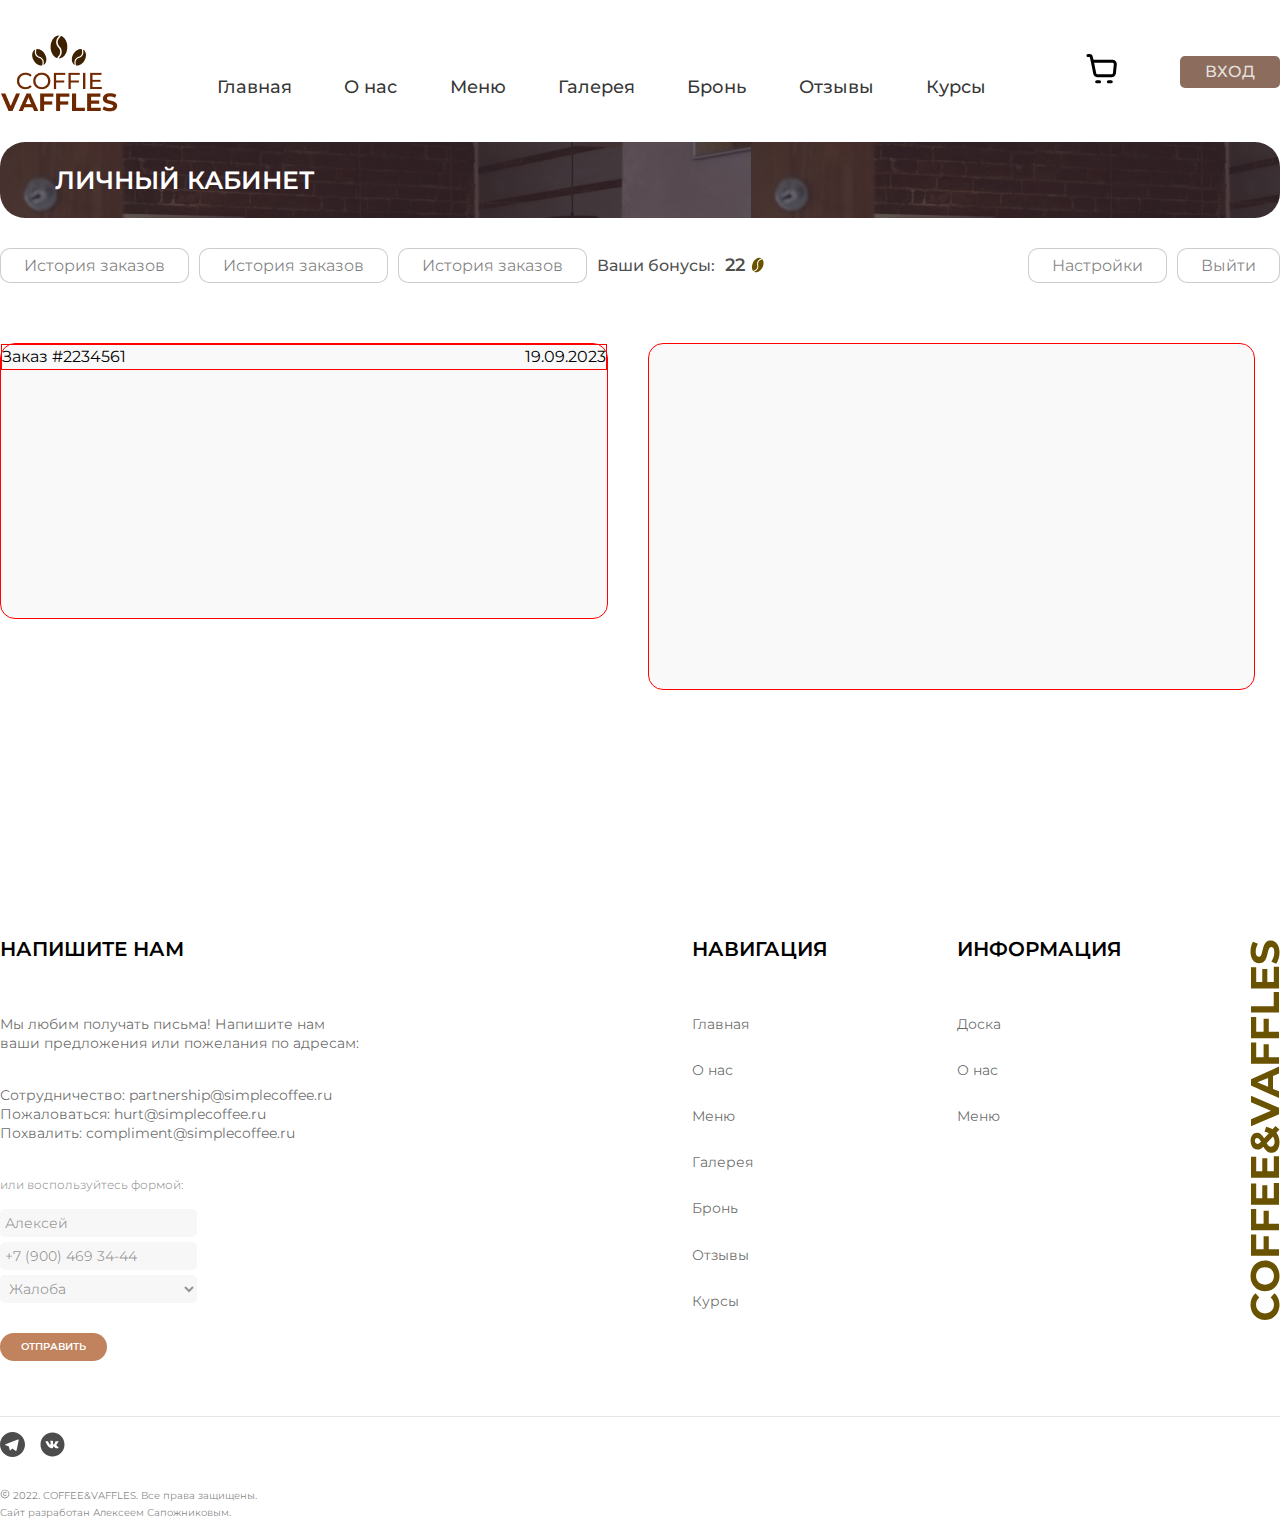
==== lk.html @ 7dcff34c "added all site files to repos" ====
<!DOCTYPE html>
<html lang="en">
<head>
    <meta charset="UTF-8">
    <meta http-equiv="X-UA-Compatible" content="IE=edge">
    <meta name="viewport" content="width=device-width, initial-scale=1.0">
    <link rel="stylesheet" href="./styles.css">
    <script
    src="https://code.jquery.com/jquery-3.6.4.js"
    integrity="sha256-a9jBBRygX1Bh5lt8GZjXDzyOB+bWve9EiO7tROUtj/E="
    crossorigin="anonymous"></script>
    <link
    rel="stylesheet"
    href="https://cdn.jsdelivr.net/npm/swiper@9/swiper-bundle.min.css"
    />
    <script src="https://cdn.jsdelivr.net/npm/swiper@9/swiper-bundle.min.js"></script>
    <link href="https://fonts.googleapis.com/css2?family=Montserrat:ital,wght@0,100;0,200;0,300;0,400;0,500;0,600;0,700;0,800;0,900;1,100;1,200;1,300;1,400;1,500;1,600;1,700;1,800;1,900&display=swap" rel="stylesheet">
    <title>Document</title>
</head>
<body>
    <header>
        <img src="./content/logo.png" alt="">
        <div class="navigation">
            <a href="">Главная</a>
            <a href="">О нас</a>
            <a href="">Меню</a>
            <a href="">Галерея</a>
            <a href="">Бронь</a>
            <a href="">Отзывы</a>
            <a href="">Курсы</a>
        </div>
        <div class="links">
            <a href="">
                <svg width="35" height="35" viewBox="0 0 35 35" fill="none" xmlns="http://www.w3.org/2000/svg">
                    <path d="M7.29175 10.2083H27.4022C27.8097 10.2083 28.2126 10.2937 28.5851 10.4589C28.9575 10.6242 29.2912 10.8657 29.5647 11.1679C29.8381 11.47 30.0452 11.8261 30.1725 12.2131C30.2999 12.6002 30.3448 13.0097 30.3042 13.4151L29.4292 22.1651C29.3573 22.8848 29.0205 23.5521 28.4842 24.0374C27.9479 24.5228 27.2505 24.7916 26.5272 24.7916H12.6001C11.9256 24.7919 11.2718 24.5583 10.7501 24.1308C10.2284 23.7032 9.87104 23.108 9.73883 22.4466L7.29175 10.2083Z" stroke="black" stroke-width="3" stroke-linejoin="round"/>
                    <path d="M7.29175 10.2083L6.1105 5.47896C6.0315 5.1636 5.84939 4.88368 5.59309 4.68366C5.3368 4.48365 5.02102 4.37501 4.69591 4.375H2.91675M11.6667 30.625H14.5834M23.3334 30.625H26.2501" stroke="black" stroke-width="3" stroke-linecap="round" stroke-linejoin="round"/>
                </svg>    
            </a>
            <a href="">ВХОД</a>
        </div>
    </header>
    <main class="lk-page">
        <div class="lk-title">
            <h2>ЛИЧНЫЙ КАБИНЕТ</h2>
        </div>
        <div class="sort">
            <a href="">История заказов</a>
            <a href="">История заказов</a>
            <a href="">История заказов</a>
            <p>Ваши бонусы: <span>22</span><svg width="16" height="17" viewBox="0 0 16 17" fill="none" xmlns="http://www.w3.org/2000/svg">
            <path d="M5.08053 13.0509C5.92413 12.6576 6.60807 11.9512 7.00756 11.0608C7.40705 10.1704 7.49544 9.15524 7.25661 8.20057C6.96229 7.00062 7.07835 5.72694 7.58369 4.61121C8.08903 3.49549 8.95008 2.61183 10.0102 2.12097L11.5318 1.4222C11.4759 1.38197 11.4262 1.33999 11.3642 1.30153C8.83921 -0.265806 5.1756 1.47943 3.16894 5.19693C1.4823 8.38582 1.53516 11.9605 3.17662 13.9232L5.08053 13.0509Z" fill="#695200"/>
            <path d="M8.21029 7.92621C8.50498 9.12582 8.39001 10.3993 7.88624 11.5155C7.38247 12.6318 6.52325 13.517 5.46444 14.0106L4.019 14.6734L4.13846 14.7586C6.66347 16.326 10.3287 14.5873 12.3354 10.8698C14.0229 7.73697 13.9928 4.14866 12.3657 2.21709L10.4039 3.12009C9.56497 3.5079 8.88269 4.20555 8.48038 5.08698C8.07807 5.96841 7.98227 6.97547 8.21029 7.92621Z" fill="#695200"/>
            </svg>
            </p>
            <a href="">Настройки</a>
            <a href="">Выйти</a>
        </div>


        <div class="content-block">
            <div class="actual-orders">
                <div class="actual-orders-title">
                    <p>Заказ #2234561</p>
                    <p>19.09.2023</p>
                </div>
            </div>
            <div class="help-form">

            </div>
        </div>
    </main>
    <footer>
        <div class="top">
            <div class="send">
                <h3>НАПИШИТЕ НАМ</h3>
                <p>Мы любим получать письма! Напишите нам
                    ваши предложения или пожелания по адресам:</p>
                <p>Сотрудничество: partnership@simplecoffee.ru<br>
                    Пожаловаться: hurt@simplecoffee.ru<br>
                    Похвалить: compliment@simplecoffee.ru
                </p>
                <form action="">
                    <span>или воспользуйтесь формой:</span>
                    <input type="text" placeholder="Алексей">
                    <input type="text" placeholder="+7 (900) 469 34-44">
                    <select name="" id="">
                        <option value="">Жалоба</option>
                        <option value="">Другое</option>
                    </select>
                    <button type="submit">ОТПРАВИТЬ</button>
                </form>
            </div>
            <div class="navigation">
                <h3>НАВИГАЦИЯ</h3>
                <div>
                    <a href="">Главная</a>
                    <a href="">О нас</a>
                    <a href="">Меню</a>
                    <a href="">Галерея</a>
                    <a href="">Бронь</a>
                    <a href="">Отзывы</a>
                    <a href="">Курсы</a>
                </div>
            </div>
            <div class="info">
                <h3>ИНФОРМАЦИЯ</h3>
                <div>
                    <a href="">Доска </a>
                    <a href="">О нас</a>
                    <a href="">Меню</a>
                </div>
            </div>
            <div>
                <svg width="30" height="380" viewBox="0 0 30 380" fill="none" xmlns="http://www.w3.org/2000/svg">
                    <path d="M29.48 364.835C29.48 367.688 28.8667 370.275 27.64 372.595C26.3867 374.888 24.6667 376.701 22.48 378.035C20.2667 379.341 17.7733 379.995 15 379.995C12.2267 379.995 9.74667 379.341 7.56 378.035C5.34667 376.701 3.62667 374.888 2.4 372.595C1.14667 370.275 0.52 367.675 0.52 364.795C0.52 362.368 0.946667 360.181 1.8 358.235C2.65333 356.261 3.88 354.608 5.48 353.275L9.32 357.435C7.13333 359.328 6.04 361.675 6.04 364.475C6.04 366.208 6.42667 367.755 7.2 369.115C7.94667 370.475 9 371.541 10.36 372.315C11.72 373.061 13.2667 373.435 15 373.435C16.7333 373.435 18.28 373.061 19.64 372.315C21 371.541 22.0667 370.475 22.84 369.115C23.5867 367.755 23.96 366.208 23.96 364.475C23.96 361.675 22.8533 359.328 20.64 357.435L24.48 353.275C26.1067 354.608 27.3467 356.261 28.2 358.235C29.0533 360.208 29.48 362.408 29.48 364.835ZM29.48 335.925C29.48 338.831 28.8533 341.458 27.6 343.805C26.3467 346.125 24.6267 347.951 22.44 349.285C20.2267 350.591 17.7467 351.245 15 351.245C12.2533 351.245 9.78667 350.591 7.6 349.285C5.38667 347.951 3.65333 346.125 2.4 343.805C1.14667 341.458 0.52 338.831 0.52 335.925C0.52 333.018 1.14667 330.405 2.4 328.085C3.65333 325.765 5.38667 323.938 7.6 322.605C9.78667 321.271 12.2533 320.605 15 320.605C17.7467 320.605 20.2267 321.271 22.44 322.605C24.6267 323.938 26.3467 325.765 27.6 328.085C28.8533 330.405 29.48 333.018 29.48 335.925ZM23.96 335.925C23.96 334.271 23.5867 332.778 22.84 331.445C22.0667 330.111 21 329.071 19.64 328.325C18.28 327.551 16.7333 327.165 15 327.165C13.2667 327.165 11.72 327.551 10.36 328.325C9 329.071 7.94667 330.111 7.2 331.445C6.42667 332.778 6.04 334.271 6.04 335.925C6.04 337.578 6.42667 339.071 7.2 340.405C7.94667 341.738 9 342.791 10.36 343.565C11.72 344.311 13.2667 344.685 15 344.685C16.7333 344.685 18.28 344.311 19.64 343.565C21 342.791 22.0667 341.738 22.84 340.405C23.5867 339.071 23.96 337.578 23.96 335.925ZM6.2 309.255L13.6 309.255L13.6 296.295L18.8 296.295L18.8 309.255L29 309.255L29 315.735L0.999999 315.735L0.999999 294.575L6.2 294.575L6.2 309.255ZM6.2 283.708L13.6 283.708L13.6 270.748L18.8 270.748L18.8 283.708L29 283.708L29 290.188L0.999999 290.188L0.999999 269.028L6.2 269.028L6.2 283.708ZM23.8 242.961L29 242.961L29 264.641L0.999999 264.641L1 243.481L6.2 243.481L6.2 258.201L12.28 258.201L12.28 245.201L17.32 245.201L17.32 258.201L23.8 258.201L23.8 242.961ZM23.8 216.125L29 216.125L29 237.805L1 237.805L1 216.645L6.2 216.645L6.2 231.365L12.28 231.365L12.28 218.365L17.32 218.365L17.32 231.365L23.8 231.365L23.8 216.125ZM29.48 189.449L26.36 192.809C28.44 195.476 29.48 198.596 29.48 202.169C29.48 204.196 29.16 206.022 28.52 207.649C27.8533 209.276 26.9333 210.556 25.76 211.489C24.5867 212.396 23.2667 212.849 21.8 212.849C20.0667 212.849 18.5467 212.369 17.24 211.409C15.9067 210.422 14.64 208.849 13.44 206.689C12.4 207.702 11.4133 208.436 10.48 208.889C9.52 209.342 8.53334 209.569 7.52 209.569C6.16 209.569 4.96 209.209 3.92 208.489C2.88 207.769 2.08 206.756 1.52 205.449C0.933334 204.116 0.64 202.582 0.64 200.849C0.64 198.422 1.22667 196.476 2.4 195.009C3.54667 193.542 5.10667 192.809 7.08 192.809C8.52 192.809 9.8 193.249 10.92 194.129C12.04 194.982 13.12 196.369 14.16 198.289L18.92 193.169C17.64 192.556 16.1867 192.089 14.56 191.769L16.12 186.769C18.6 187.302 20.72 188.156 22.48 189.329L25.52 186.049L29.48 189.449ZM4.88 200.849C4.88 201.782 5.12 202.529 5.6 203.089C6.08 203.622 6.69333 203.889 7.44 203.889C8 203.889 8.53334 203.742 9.04 203.449C9.52 203.156 10.1733 202.582 11 201.729C10.28 200.369 9.64 199.422 9.08 198.889C8.49333 198.356 7.86667 198.089 7.2 198.089C6.50667 198.089 5.94667 198.329 5.52 198.809C5.09333 199.289 4.88 199.969 4.88 200.849ZM24.6 201.729C24.6 199.782 24.0533 198.036 22.96 196.489L16.64 203.249C17.36 204.502 18.0667 205.396 18.76 205.929C19.4533 206.462 20.24 206.729 21.12 206.729C22.16 206.729 23 206.276 23.64 205.369C24.28 204.462 24.6 203.249 24.6 201.729ZM1 155.729L29 167.849L29 174.249L1 186.329L1 179.329L21 170.809L1 162.169L1 155.729ZM23 135.888L23 148.888L29 151.368L29 158.008L1 145.528L1 139.128L29 126.608L29 133.408L23 135.888ZM18.08 137.928L7.36 142.368L18.08 146.808L18.08 137.928ZM6.2 117.223L13.6 117.223L13.6 104.263L18.8 104.263L18.8 117.223L29 117.223L29 123.703L1 123.703L1 102.543L6.2 102.543L6.2 117.223ZM6.2 91.6766L13.6 91.6766L13.6 78.7166L18.8 78.7166L18.8 91.6766L29 91.6766L29 98.1566L1 98.1566L1 76.9966L6.2 76.9966L6.2 91.6766ZM1 72.6097L1 66.1297L23.72 66.1297L23.72 52.0897L29 52.0897L29 72.6097L1 72.6097ZM23.8 26.7891L29 26.7891L29 48.4691L1 48.4691L1 27.3091L6.2 27.3091L6.2 42.0291L12.28 42.0291L12.28 29.0291L17.32 29.0291L17.32 42.0291L23.8 42.0291L23.8 26.7891ZM29.48 12.4331C29.48 14.6465 29.1867 16.7931 28.6 18.8731C27.9867 20.9265 27.2 22.5798 26.24 23.8331L21.36 21.6331C22.24 20.4331 22.9467 19.0065 23.48 17.3531C24.0133 15.6998 24.28 14.0465 24.28 12.3931C24.28 10.5531 24.0133 9.19312 23.48 8.31313C22.92 7.43312 22.1867 6.99312 21.28 6.99312C20.6133 6.99312 20.0667 7.25979 19.64 7.79312C19.1867 8.29979 18.8267 8.96646 18.56 9.79313C18.2933 10.5931 18 11.6865 17.68 13.0731C17.1733 15.2065 16.6667 16.9531 16.16 18.3131C15.6533 19.6731 14.84 20.8465 13.72 21.8331C12.6 22.7931 11.1067 23.2731 9.24 23.2731C7.61334 23.2731 6.14667 22.8331 4.84 21.9531C3.50667 21.0731 2.45334 19.7531 1.68 17.9931C0.90667 16.2065 0.520004 14.0331 0.520004 11.4731C0.520004 9.68646 0.733337 7.93979 1.16 6.23312C1.58667 4.52646 2.2 3.03312 3 1.75312L7.92 3.75312C6.45334 6.33979 5.72 8.92646 5.72 11.5131C5.72 13.3265 6.01334 14.6731 6.6 15.5531C7.18667 16.4065 7.96 16.8331 8.92 16.8331C9.88 16.8331 10.6 16.3398 11.08 15.3531C11.5333 14.3398 11.9867 12.8065 12.44 10.7531C12.9467 8.61979 13.4533 6.87312 13.96 5.51312C14.4667 4.15312 15.2667 2.99313 16.36 2.03312C17.4533 1.04646 18.9333 0.553125 20.8 0.553125C22.4 0.553125 23.8667 1.00646 25.2 1.91312C26.5067 2.79312 27.5467 4.12646 28.32 5.91313C29.0933 7.69979 29.48 9.87312 29.48 12.4331Z" fill="#695200"/>
                    </svg>
                    
            </div>
        </div>
        <div class="bottom">
            <div class="icons">
                <svg width="25" height="25" viewBox="0 0 25 25" fill="none" xmlns="http://www.w3.org/2000/svg">
                    <g clip-path="url(#clip0_1123_18)">
                    <path d="M12.5 0C5.59531 0 0 5.59531 0 12.5C0 19.4047 5.59531 25 12.5 25C19.4047 25 25 19.4047 25 12.5C25 5.59531 19.4047 0 12.5 0ZM18.6422 8.56875L16.5906 18.2313C16.4484 18.9203 16.0344 19.0812 15.4578 18.7641L12.3328 16.4547L10.8344 17.9141C10.6594 18.0844 10.5219 18.2266 10.2094 18.2266C9.80469 18.2266 9.87187 18.075 9.73594 17.6891L8.67188 14.1937L5.58125 13.2313C4.9125 13.0266 4.90781 12.5672 5.73281 12.2406L17.7734 7.59219C18.3203 7.34375 18.8531 7.72344 18.6422 8.56875Z" fill="black" fill-opacity="0.7"/>
                    </g>
                    <defs>
                    <clipPath id="clip0_1123_18">
                    <rect width="25" height="25" fill="white"/>
                    </clipPath>
                    </defs>
                    </svg>
                    <svg width="25" height="25" viewBox="0 0 25 25" fill="none" xmlns="http://www.w3.org/2000/svg">
                        <g clip-path="url(#clip0_1123_20)">
                        <path d="M12.5 0.5C5.8725 0.5 0.5 5.8725 0.5 12.5C0.5 19.1275 5.8725 24.5 12.5 24.5C19.1275 24.5 24.5 19.1275 24.5 12.5C24.5 5.8725 19.1275 0.5 12.5 0.5ZM17.115 14.0388C17.115 14.0388 18.1763 15.0863 18.4375 15.5725C18.445 15.5825 18.4487 15.5925 18.4513 15.5975C18.5575 15.7762 18.5825 15.915 18.53 16.0188C18.4425 16.1912 18.1425 16.2763 18.04 16.2838H16.165C16.035 16.2838 15.7625 16.25 15.4325 16.0225C15.1788 15.845 14.9288 15.5538 14.685 15.27C14.3213 14.8475 14.0063 14.4825 13.6888 14.4825C13.6484 14.4824 13.6083 14.4888 13.57 14.5013C13.33 14.5788 13.0225 14.9213 13.0225 15.8337C13.0225 16.1188 12.7975 16.2825 12.6388 16.2825H11.78C11.4875 16.2825 9.96375 16.18 8.61375 14.7563C6.96125 13.0125 5.47375 9.515 5.46125 9.4825C5.3675 9.25625 5.56125 9.135 5.7725 9.135H7.66625C7.91875 9.135 8.00125 9.28875 8.05875 9.425C8.12625 9.58375 8.37375 10.215 8.78 10.925C9.43875 12.0825 9.8425 12.5525 10.1663 12.5525C10.227 12.5518 10.2866 12.5363 10.34 12.5075C10.7625 12.2725 10.6838 10.7662 10.665 10.4537C10.665 10.395 10.6637 9.78 10.4475 9.485C10.2925 9.27125 10.0287 9.19 9.86875 9.16C9.93351 9.07064 10.0188 8.99818 10.1175 8.94875C10.4075 8.80375 10.93 8.7825 11.4488 8.7825H11.7375C12.3 8.79 12.445 8.82625 12.6488 8.8775C13.0613 8.97625 13.07 9.2425 13.0338 10.1538C13.0225 10.4125 13.0113 10.705 13.0113 11.05C13.0113 11.125 13.0075 11.205 13.0075 11.29C12.995 11.7537 12.98 12.28 13.3075 12.4963C13.3502 12.523 13.3996 12.5373 13.45 12.5375C13.5638 12.5375 13.9062 12.5375 14.8337 10.9463C15.1198 10.4341 15.3684 9.90185 15.5775 9.35375C15.5963 9.32125 15.6513 9.22125 15.7163 9.1825C15.7642 9.15804 15.8174 9.14561 15.8713 9.14625H18.0975C18.34 9.14625 18.5063 9.1825 18.5375 9.27625C18.5925 9.425 18.5275 9.87875 17.5112 11.255L17.0575 11.8538C16.1363 13.0613 16.1363 13.1225 17.115 14.0388Z" fill="black" fill-opacity="0.7"/>
                        </g>
                        <defs>
                        <clipPath id="clip0_1123_20">
                        <rect width="25" height="25" fill="white"/>
                        </clipPath>
                        </defs>
                        </svg>
                                            
            </div>
            <div class="copyright">
                <p><svg width="10" height="10" viewBox="0 0 10 10" fill="none" xmlns="http://www.w3.org/2000/svg">
                    <g clip-path="url(#clip0_1123_22)">
                    <path d="M5 0.625C2.58398 0.625 0.625 2.58398 0.625 5C0.625 7.41602 2.58398 9.375 5 9.375C7.41602 9.375 9.375 7.41602 9.375 5C9.375 2.58398 7.41602 0.625 5 0.625ZM5 8.63281C2.99414 8.63281 1.36719 7.00586 1.36719 5C1.36719 2.99414 2.99414 1.36719 5 1.36719C7.00586 1.36719 8.63281 2.99414 8.63281 5C8.63281 7.00586 7.00586 8.63281 5 8.63281ZM5.05469 3.43066C5.57227 3.43066 5.92383 3.76074 5.96289 4.24512C5.96582 4.28613 6 4.31738 6.04102 4.31738H6.59473C6.62012 4.31738 6.64062 4.29688 6.64062 4.27148C6.64062 3.4248 5.97266 2.83203 5.05176 2.83203C3.97852 2.83203 3.35938 3.55664 3.35938 4.75391V5.26465C3.35938 6.45312 3.97852 7.16797 5.05176 7.16797C5.96973 7.16797 6.64062 6.59375 6.64062 5.78711C6.64062 5.76172 6.62012 5.74121 6.59473 5.74121H6.04004C5.99902 5.74121 5.96582 5.77246 5.96191 5.8125C5.9209 6.2627 5.57031 6.57227 5.05371 6.57227C4.41602 6.57227 4.05664 6.10449 4.05664 5.26758V4.75391C4.05762 3.9043 4.41797 3.43066 5.05469 3.43066Z" fill="black" fill-opacity="0.5"/>
                    </g>
                    <defs>
                    <clipPath id="clip0_1123_22">
                    <rect width="10" height="10" fill="white"/>
                    </clipPath>
                    </defs>
                    </svg>
                    2022. COFFEE&VAFFLES. Все права защищены.</p>
                    <p>Сайт разработан Алексеем Сапожниковым.</p>
            </div>
        </div>
    </footer>
</body>
</html>
---- styles.css ----
* {
    font-family: 'Montserrat', sans-serif;
}

html {
    overflow-x: hidden;
}

/* Указываем box sizing */
*,
*::before,
*::after {
  box-sizing: border-box;
}

/* Убираем внутренние отступы */
ul[class],
ol[class] {
  padding: 0;
}

/* Убираем внешние отступы */
body,
h1,
h2,
h3,
h4,
p,
ul[class],
ol[class],
li,
figure,
figcaption,
blockquote,
dl,
dd {
  margin: 0;
}

/* Выставляем основные настройки по-умолчанию для body */
body {
  min-height: 100vh;
  scroll-behavior: smooth;
  text-rendering: optimizeSpeed;
  line-height: 1.5;
}

/* Удаляем стандартную стилизацию для всех ul и il, у которых есть атрибут class*/
ul[class],
ol[class] {
  list-style: none;
}

/* Элементы a, у которых нет класса, сбрасываем до дефолтных стилей */
a:not([class]) {
  text-decoration-skip-ink: auto;
}

/* Упрощаем работу с изображениями */
img {
  max-width: 100%;
  display: block;
}

/* Указываем понятную периодичность в потоке данных у article*/
article > * + * {
  margin-top: 1em;
}

/* Наследуем шрифты для инпутов и кнопок */
input,
button,
textarea,
select {
  font: inherit;
}

/* Удаляем все анимации и переходы для людей, которые предпочитай их не использовать */
@media (prefers-reduced-motion: reduce) {
  * {
    animation-duration: 0.01ms !important;
    animation-iteration-count: 1 !important;
    transition-duration: 0.01ms !important;
    scroll-behavior: auto !important;
  }
}

header {
    margin: auto;
    margin-top: 30px;
    max-width: 1600px;
    width: 100%;
    height: 83px;
    display: flex;
    justify-content: space-between;
    align-items: center;
}

header .navigation {
    max-width: 769px;
    width: 100%;
    display: flex;
    flex-direction: row;
    align-items: center;
    justify-content: space-between;
    height: 100%;
    margin-bottom: -30px;
}

header .navigation a {
    text-decoration: none;
    font-style: normal;
    font-weight: 500;
    font-size: 18px;
    line-height: 22px;
    display: flex;
    align-items: center;
    text-align: center;
    color: rgba(0, 0, 0, 0.8);
}

header .links {
    max-width: 195px;
    width: 100%;
    display: flex;
    flex-direction: row;
    align-items: center;
    justify-content: space-between;
    height: 100%;
}

header .links a:last-child {
    text-decoration: none;
    width: 100px;
    height: 32px;
    display: flex;
    justify-content: center;
    align-items: center;
    background: rgba(111, 73, 52, 0.8);
    border-radius: 5px;
    font-style: normal;
    font-weight: 500;
    font-size: 16px;
    line-height: 20px;
    display: flex;
    align-items: center;
    text-align: center;
    color: rgba(255, 255, 255, 0.8);

}

.slider-block {
    margin: auto;
    margin-top: 130px;
    width: 100%;
    height: 600px;
}

.slider .slide {
    width: 1600px;
    height: 501px;
    /* border: 1px solid red; */
    border-radius: 25px;
}

.slider .slide .content {
    width: 100%;
    height: 100%;
    background: linear-gradient(0deg, rgba(54, 36, 42, 0.7), rgba(54, 36, 42, 0.7));
    border-radius: 25px;
    padding: 67px 185px 0px 144px;
    display: flex;
    flex-direction: row;
    justify-content: space-between;
}

.slider .slide .content h2 {
    font-family: 'Montserrat';
    font-style: normal;
    font-weight: 600;
    font-size: 40px;
    line-height: 89.4%;
    color: #C9C9C9;
    margin-bottom: 51px;
}

.slider .slide .content h2 span {
    font-family: 'Montserrat';
    font-style: normal;
    font-weight: 700;
    font-size: 50px;
    line-height: 89.4%;
    color: #F9F9F9;
}

.slider .slide .content p {
    font-family: 'Montserrat';
    font-style: normal;
    font-weight: 500;
    font-size: 20px;
    line-height: 111.4%;
    color: rgba(255, 255, 255, 0.8);
    max-width: 617px;
    margin-bottom: 91px;
}

.slider .slide .content a {
    text-decoration: none;
    font-family: 'Montserrat';
    font-style: normal;
    font-weight: 600;
    font-size: 30px;
    line-height: 98.9%;
    display: flex;
    align-items: center;
    color: #FFFFFF;
    display: flex;
    /* justify-content: center; */
    align-items: center;
}

.slider .slide .content a svg {
    margin-left: 10px;
    transition: 0.2s;
}


.slider .slide .content a:hover svg {
    transform: rotate(45deg);
    margin-left: 15px;
}

.slider .slide .content img {
    margin-top: -142px;
}

.slider-block .arrows {
    max-width: 1500px;
    width: 100%;
    display: flex;
    flex-direction: row;
    justify-content: space-between;
    margin: auto;
}

.slider-block .arrows .slider-pagination {
    display: flex;
    align-items: center;
    justify-content: center;
}

.slider-block .arrows .arrow {
    max-width: 480px;
    width: 100%;
    height: 41px;
    display: flex;
    justify-content: center;
    align-items: center;
    border: 1px solid rgba(0, 0, 0, 0.25);
    border-radius: 15px;
    cursor: pointer;
    transition: 0.2s;
}

.slider-block .arrows .arrow:hover {
    /* background: rgb(255, 219, 219); */
    border-color: rgb(109, 74, 0);
}

.slider-block .arrows .arrow:hover svg path {
    transition: 0.2s;
}

.slider-block .arrows .arrow:hover svg path {
    fill: rgb(109, 74, 0);
}

/*  */

.about {
    margin: auto;
    max-width: 1600px;
    width: 100%;
    margin-top: 154px;
    display: flex;
    flex-direction: column;
    margin-bottom: 100px;
}

.about h2 {
    font-family: 'Montserrat';
    font-style: normal;
    font-weight: 700;
    font-size: 50px;
    line-height: 98.9%;
    display: flex;
    align-items: center;
    color: #481E00;
    margin-bottom: 57px;

}

.about p {
    font-family: 'Montserrat';
    font-style: normal;
    font-weight: 400;
    font-size: 20px;
    line-height: 132.9%;
    color: #000000;
    max-width: 1037px;
    margin-bottom: 120px;
}

.about .gallery {
    margin: auto;
    max-width: 1600px;
    width: 100%;
    display: grid;
    grid-template-columns: repeat(8, 1fr);
    grid-template-rows: repeat(8, 5vw);
    grid-gap: 15px;
}

.gallery-item {
    width: 100%;
    height: 100%;
    object-fit: cover;
}

.gallery-item1 {
    grid-column-start: 1;
    grid-column-end: 3;
    grid-row-start: 1;
    grid-row-end: 4;
}
.gallery-item2 {
    grid-column-start: 3;
    grid-column-end: 5;
    grid-row-start: 1;
    grid-row-end: 4;
}
.gallery-item3 {
    grid-column-start: 5;
    grid-column-end: 9;
    grid-row-start: 1;
    grid-row-end: 4;
}
.gallery-item4 {
    grid-column-start: 1;
    grid-column-end: 5;
    grid-row-start: 4;
    grid-row-end: 7;
}
.gallery-item5 {
    grid-column-start: 5;
    grid-column-end: 7;
    grid-row-start: 4;
    grid-row-end: 7;
}
.gallery-item6 {
    grid-column-start: 7;
    grid-column-end: 9;
    grid-row-start: 4;
    grid-row-end: 7;
}

/*  */

.catalog {
    margin: auto;
    max-width: 1600px;
    width: 100%;
    display: flex;
    flex-direction: column;
    margin-bottom: 171px;
}

.catalog h2 {
    font-family: 'Montserrat';
    font-style: normal;
    font-weight: 400;
    font-size: 35px;
    color: rgba(0, 0, 0, 0.6);
    line-height: 50px;
    margin-bottom: 60px;

}

.catalog h2 span {
    font-family: 'Montserrat';
    font-style: normal;
    font-weight: 700;
    font-size: 50px;
    color: #000000;
    margin-left: 50px;
}

.catalog-list {
    margin: auto;
    max-width: 1500px;
    width: 100%;
    display: flex;
    flex-direction: row;
    gap: 20px;
}

.catalog-item {
    width: 211px;
    display: flex;
    flex-direction: column;
    justify-content: space-between;
}

.catalog-item img {
    max-height: 181px;
    object-fit: cover;
    margin-bottom: 17px;
}

.catalog-item h5 {
    margin: 0;
    font-family: 'Montserrat';
    font-style: normal;
    font-weight: 600;
    font-size: 16px;
    color: #36242A;
    margin-bottom: 10px;
}

.catalog-item p {
    margin: 0;
    font-family: 'Montserrat';
    font-style: normal;
    font-weight: 500;
    font-size: 12px;
    line-height: 89.4%;
    letter-spacing: 0.01em;
    color: rgba(0, 0, 0, 0.5);
    margin-bottom: 12px;
}

.catalog-item .priceblock {
    display: flex;
    flex-direction: row;
    justify-content: space-between;
}

.catalog-item .priceblock div {
    display: flex;
    flex-direction: column;
    align-items: space-around;
    justify-content: space-around;
}

.catalog-item .priceblock div h6 {
    font-family: 'Montserrat';
    font-style: normal;
    font-weight: 600;
    font-size: 16px;
    line-height: 80.4%;
    color: #36242A;
    margin: 0;
}

.catalog-item .priceblock div span {
    font-family: 'Montserrat';
    font-style: normal;
    font-weight: 600;
    font-size: 10px;
    line-height: 80.4%;
    color: rgba(54, 36, 42, 0.5);
}

.catalog-item .priceblock a {
    font-family: 'Montserrat';
    font-style: normal;
    font-weight: 600;
    font-size: 12px;
    line-height: 80.4%;
    display: flex;
    align-items: center;
    justify-content: center;
    color: #FFFFFF;
    width: 90px;
    height: 30px;
    background: #703D3D;
    border-radius: 15px;
    text-decoration: none;
}

.catalog-open-full {
    margin: auto;
    max-width: 1600px;
    width: 100%;
    display: flex;
    flex-direction: row;
    justify-content: flex-end;
    margin-bottom: 272px;
}

.catalog-open-full a {
    text-decoration: none;
    font-family: 'Montserrat';
    font-style: normal;
    font-weight: 500;
    font-size: 25px;
    line-height: 98.9%;
    display: flex;
    align-items: center;
    color: rgba(0, 0, 0, 0.6);
}

.catalog-open-full a svg {
    margin-left: 20px;
}

.courses {
    width: 100%;
    height: 679px;
    background: url(./content/slider1.jpg);
    background-size: cover;
    background-position: center;
}

.courses .content {
    max-width: 1600px;
    width: 100%;
    margin: auto;
    padding-top: 86px;
    padding-bottom: 58px;
    height: 100%;
    display: flex;
    flex-direction: column;
}

.courses .content h2 {
    font-family: 'Montserrat';
    font-style: normal;
    font-weight: 400;
    font-size: 35px;
    line-height: 98.9%;
    color: #FFFFFF;
    margin-bottom: 30px;
    
}

.courses .content h2 span {
    font-family: 'Montserrat';
    font-style: normal;
    font-weight: 700;
    font-size: 50px;
    line-height: 98.9%;
    color: #FFFFFF;
    margin-left: 50px;
}

.courses .content p {
    font-family: 'Montserrat';
    font-style: normal;
    font-weight: 400;
    font-size: 20px;
    line-height: 132.9%;
    color: #FFFFFF;
    max-width: 616px;
    margin-bottom: 15px;
}

.courses .content a {
    text-decoration: none;
    font-family: 'Montserrat';
    font-style: normal;
    font-weight: 500;
    font-size: 25px;
    line-height: 98.9%;
    display: flex;
    align-items: center;
    color: #FFFFFF;
    margin-top: auto;
}

.courses .content a svg {
    margin-left: 20px;
}

.delivery {
    margin: auto;
    max-width: 1600px;
    width: 100%;
    height: 500px;
    display: flex;
    flex-direction: row;
    margin-top: 250px;
    margin-bottom: 250px;
}

.delivery .content {
    display: flex;
    flex-direction: column;
    justify-content: space-between;
    margin-right: 277px;
}

.delivery .content h2 {
    font-family: 'Montserrat';
    font-style: normal;
    font-weight: 400;
    font-size: 35px;
    line-height: 98.9%;
    color: #000000;
}

.delivery .content span {
    font-family: 'Montserrat';
    font-style: normal;
    font-weight: 700;
    font-size: 50px;
    line-height: 98.9%;
    color: #36242A;
    margin-left: 50px;
}

.delivery .content p {
    font-family: 'Montserrat';
    font-style: normal;
    font-weight: 400;
    font-size: 20px;
    line-height: 132.9%;
    color: #000000;
    max-width: 617px;
}

.delivery .content a {
    text-decoration: none;
    font-family: 'Montserrat';
    font-style: normal;
    font-weight: 600;
    font-size: 30px;
    line-height: 98.9%;
    display: flex;
    align-items: center;
    color: #000000;
}

.booking {
    width: 100%;
    height: 679px;
    background: url(./content/slider1.jpg);
    background-size: cover;
    background-position: center;
    margin-bottom: 125px;
}

.booking .content {
    max-width: 1600px;
    width: 100%;
    margin: auto;
    padding-top: 86px;
    padding-bottom: 58px;
    height: 100%;
    display: flex;
    flex-direction: row;
    justify-content: space-between;
}

.booking .content .text {
    height: 100%;
    display: flex;
    flex-direction: column;
    flex: 0.5;
}

.booking .content .booking-form {
    flex: 0.5;
}

.booking .content .text h2 {
    font-family: 'Montserrat';
    font-style: normal;
    font-weight: 400;
    font-size: 35px;
    line-height: 98.9%;
    color: #FFFFFF;
    margin-bottom: 30px;
    margin-top: 20px;
    
}

.booking .content .text h2 span {
    font-family: 'Montserrat';
    font-style: normal;
    font-weight: 700;
    font-size: 50px;
    line-height: 98.9%;
    color: #FFFFFF;
    margin-left: 10px;
}

.booking .content .text p {
    font-family: 'Montserrat';
    font-style: normal;
    font-weight: 400;
    font-size: 20px;
    line-height: 132.9%;
    color: #FFFFFF;
    max-width: 616px;
}

.booking .content .text a {
    text-decoration: none;
    font-family: 'Montserrat';
    font-style: normal;
    font-weight: 500;
    font-size: 25px;
    line-height: 98.9%;
    display: flex;
    align-items: center;
    color: #FFFFFF;
    margin-top: auto;
}

.booking-form {
    display: flex;
    justify-content: center;
    align-items: center;
}

.booking-form form {
    display: flex;
    flex-direction: column;
    align-items: center;
    max-width: 407px;
    width: 100%;
    height: 480px;
    background: #2D2D2D;
    border-radius: 25px;
}

.booking-form form h3 {
    font-family: 'Montserrat';
    font-style: normal;
    font-weight: 600;
    font-size: 35px;
    line-height: 98.9%;
    display: flex;
    align-items: center;
    color: #FFFFFF;
    margin-top: 20px;
    margin-bottom: 45px;
}

.booking-form form p {
    width: 327px;
    font-family: 'Montserrat';
    font-style: normal;
    font-weight: 500;
    font-size: 18px;
    line-height: 98.9%;
    display: flex;
    align-items: left;
    color: rgba(255, 255, 255, 0.6);
    margin-bottom: 10px;
}

.booking-form form input {
    width: 336px;
    height: 41px;
    
    background: #F6F6F6;
    border-radius: 10px;
    margin-bottom: 15px;
    padding: 10px;
}

.booking-form form input::placeholder {
    font-family: 'Montserrat';
font-style: normal;
font-weight: 400;
font-size: 16px;
line-height: 137.4%;
/* identical to box height, or 22px */

}

.booking-form form button {
    text-decoration: none;
    outline: none;
    border: none;
    font-family: 'Montserrat';
    font-style: normal;
    font-weight: 600;
    font-size: 18px;
    line-height: 98.9%;
    display: flex;
    align-items: center;
    justify-content: center;
    color: #FFFFFF;
    width: 192px;
    height: 47px;
    margin-top: 45px;
    background: #37492E;
    border-radius: 10px;
}

.retviews {
    margin: auto;
    width: 100%;
    height: fit-content;
    display: flex;
    flex-direction: column;
    margin-bottom: 300px;

}

.retviews h2 {
    margin: auto;
    font-family: 'Montserrat';
    font-style: normal;
    font-weight: 700;
    font-size: 50px;
    line-height: 98.9%;
    color: #36242A;
    max-width: 1600px;
    width: 100%;
    text-align: left;
    margin-bottom: 100px;
}

.retviews-slider {
    margin-bottom: 108px;
}

.retviews-slide {
    max-width: 457px;
    width: 100%;
    height: 205px;
    background: #F2F2F2;
    border-radius: 25px;
    padding: 15px 23px 20px 18px;
}

.retviews-slide div {
    width: 100%;
    height: fit-content;
    display: flex;
    flex-direction: row;
    justify-content: space-between;
    margin-bottom: 45px;
}

.retviews-slide div h3 {
    font-family: 'Montserrat';
    font-style: normal;
    font-weight: 700;
    font-size: 18px;
    line-height: 115.9%;
    color: rgba(0, 0, 0, 0.7);
}

.retviews-slide div span {
    font-family: 'Montserrat';
    font-style: normal;
    font-weight: 700;
    font-size: 18px;
    line-height: 115.9%;
    color: rgba(0, 0, 0, 0.7);
}

.retviews-slide p {
    font-family: 'Montserrat';
    font-style: normal;
    font-weight: 400;
    font-size: 16px;
    line-height: 115.9%;
    color: rgba(0, 0, 0, 0.7);
}

.retviews .more {
    width: 100%;
    display: flex;
    flex-direction: column;
    align-items: center;
}

.retviews .more h5 {
    text-align: center;
    font-family: 'Montserrat';
    font-style: normal;
    font-weight: 400;
    font-size: 35px;
    line-height: 98.9%;
    color: rgba(0, 0, 0, 0.6);

}

.retviews .more div {
    margin: auto;
    max-width: 856px;
    width: 100%;
    display: flex;
    flex-direction: row;
    flex-wrap: wrap;
    justify-content: space-between;
}

.retviews .more div img {
    object-fit: contain;
}



footer {
    margin: auto;
    max-width: 1500px;
    width: 100%;
    height: 594px;
    display: flex;
    flex-direction: column;
}

footer .top {
    display: flex;
    flex-direction: row;
    justify-content: space-between;
}

footer .top h3 {
    font-family: 'Montserrat';
    font-style: normal;
    font-weight: 600;
    font-size: 20px;
    line-height: 98.9%;
    display: flex;
    align-items: center;
    color: #000000;
    margin-bottom: 55px;
}

footer .top .send {
    display: flex;
    flex-direction: column;
    max-width: 564px;
    width: 100%;
}

footer .top .send p {
    font-family: 'Montserrat';
    font-style: normal;
    font-weight: 400;
    font-size: 14px;
    line-height: 137.4%;
    display: flex;
    align-items: center;
    color: rgba(0, 0, 0, 0.6);
    margin-bottom: 33px;
    max-width: 364px;
}

footer .top .send form {
    display: flex;
    flex-direction: column;
    max-width: 197px;
}

footer .top .send form span {
    font-family: 'Montserrat';
    font-style: normal;
    font-weight: 400;
    font-size: 12px;
    line-height: 137.4%;
    display: flex;
    align-items: center;
    color: rgba(0, 0, 0, 0.4);
    margin-bottom: 16px;
}

footer .top .send form input {
    outline: none;
    border: none;
    width: 197px;
    height: 28px;
    background: #F7F7F7;
    border-radius: 5px;
    padding-left: 5px;
    margin-bottom: 5px;
}


footer .top .send form select {
    outline: none;
    border: none;
    width: 197px;
    height: 28px;
    background: #F7F7F7;
    border-radius: 5px;
    padding-left: 5px;
    font-family: 'Montserrat';
    font-style: normal;
    font-weight: 400;
    font-size: 14px;
    line-height: 137.4%;
    color: rgba(0, 0, 0, 0.4);
    margin-bottom: 5px;
}

footer .top .send form input::placeholder {
    font-family: 'Montserrat';
    font-style: normal;
    font-weight: 400;
    font-size: 14px;
    line-height: 137.4%;
    color: rgba(0, 0, 0, 0.4);
}

footer .top .send form select option {
    font-family: 'Montserrat';
    font-style: normal;
    font-weight: 400;
    font-size: 14px;
    line-height: 137.4%;
    color: rgba(0, 0, 0, 0.4);
}


footer .top .send form button {
    outline: none;
    border: none;
    width: 107px;
    height: 28px;
    background: #C1825E;
    border-radius: 15px;
    font-family: 'Montserrat';
    font-style: normal;
    font-weight: 600;
    font-size: 10px;
    line-height: 111.4%;
    display: flex;
    align-items: center;
    justify-content: center;
    color: #FFFFFF;
    margin-top: 25px;
}

footer .top .navigation {
    display: flex;
    flex-direction: column;
}

footer .top .navigation div {
    display: flex;
    flex-direction: column;
}

footer .top .navigation div a {
    text-decoration: none;
    font-family: 'Montserrat';
    font-style: normal;
    font-weight: 400;
    font-size: 14px;
    line-height: 137.4%;
    color: rgba(0, 0, 0, 0.6);
    margin-bottom: 27px;

}

footer .top .info {
    display: flex;
    flex-direction: column;
}

footer .top .info div {
    display: flex;
    flex-direction: column;
}

footer .top .info div a {
    text-decoration: none;
    font-family: 'Montserrat';
    font-style: normal;
    font-weight: 400;
    font-size: 14px;
    line-height: 137.4%;
    color: rgba(0, 0, 0, 0.6);
    margin-bottom: 27px;
}

footer .bottom {
    max-width: 1500px;
    width: 100%;
    border-top: 1px solid rgba(0, 0, 0, 0.1);
    padding-top: 10px;
    margin-top: 55px;
    margin-bottom: 55px;
}

footer .bottom .icons {
    display: flex;
    flex-direction: row;
    gap: 15px;
    margin-top: 5px;
}

footer .bottom .copyright {
    display: flex;
    flex-direction: column;
    margin-top: 32px;
}

footer .bottom .copyright p {
    font-family: 'Montserrat';
    font-style: normal;
    font-weight: 400;
    font-size: 10px;
    line-height: 137.4%;
    color: rgba(0, 0, 0, 0.5);
    margin-bottom: 3px;

}



.about-tittle {
    margin: auto;
    margin-top: 119px;
    margin-bottom: 175px;
    max-width: 1500px;
    width: 100%;
    display: flex;
    flex-direction: column;
    align-items: center;
}


.about-tittle h1 {
    font-family: 'Montserrat';
    font-style: normal;
    font-weight: 700;
    font-size: 150px;
    line-height: 183px;
    color: #695200;
}


.about-tittle p {
    font-family: 'Montserrat';
    font-style: normal;
    font-weight: 700;
    font-size: 40px;
    line-height: 49px;
    color: #777777;

}

.about-list {
    margin: auto;
    max-width: 1500px;
    width: 100%;
    display: flex;
    flex-direction: column;
    gap: 50px;
}

.about-list .text-left {
    display: flex;
    flex-direction: row;
    justify-content: space-between;
}

.about-list .text-left div {
    flex: 0.5;
    display: flex;
    flex-direction: column;
    align-items: center;
    justify-content: center;
    padding: 0px 60px 0px 60px;
}

.about-list .text-left div h3 {
    font-family: 'Montserrat';
    font-style: normal;
    font-weight: 600;
    font-size: 50px;
    line-height: 98.9%;
    width: 100%;
    text-align: left;
    color: #36242A;
    margin-bottom: 50px;
}

.about-list .text-left div p {
    font-family: 'Montserrat';
    font-style: normal;
    font-weight: 400;
    font-size: 20px;
    line-height: 132.9%;
    color: #000000;
}

.about-list .text-left img {
    flex: 0.5;
    object-fit: cover;
}




.about-list .text-right {
    display: flex;
    flex-direction: row;
    justify-content: space-between;
}

.about-list .text-right div {
    flex: 0.5;
    display: flex;
    flex-direction: column;
    align-items: center;
    justify-content: center;
    padding: 0px 60px 0px 60px;
}

.about-list .text-right div h3 {
    font-family: 'Montserrat';
    font-style: normal;
    font-weight: 600;
    font-size: 50px;
    line-height: 98.9%;
    width: 100%;
    text-align: left;
    color: #36242A;
    margin-bottom: 50px;
}

.about-list .text-right div p {
    font-family: 'Montserrat';
    font-style: normal;
    font-weight: 400;
    font-size: 20px;
    line-height: 132.9%;
    color: #000000;
}

.about-list .text-right img {
    flex: 0.5;
    object-fit: cover;
}

#page-about h4 {
    margin: auto;
    max-width: 1500px;
    width: 100%;
    font-family: 'Montserrat';
    font-style: normal;
    font-weight: 700;
    font-size: 40px;
    line-height: 49px;
    text-align: center;
    color: #777777;
    margin-top: 200px;
    margin-bottom: 200px;
}

.go-to-catalog {
    text-decoration: none;
    margin: auto;
    margin-top: -150px;
    max-width: 544px;
    width: 100%;
    display: flex;
    flex-direction: row;
    justify-content: center;
    gap: 15px;
    align-items: center;
    font-family: 'Montserrat';
    font-style: normal;
    font-weight: 500;
    font-size: 35px;
    line-height: 115.9%;
    color: rgba(0, 0, 0, 0.7);
    border-top: 1px solid #D9D9D9;
    border-bottom: 1px solid #D9D9D9;
    margin-bottom: 200px;
    padding: 5px 0px 5px 0px;
}

.catalog-title {
    margin: auto;
    margin-top: 53px;
    max-width: 1600px;
    width: 100%;
    height: 164px;
    background: url(./content/title.jpg);
    border-radius: 25px;
    display: flex;
    justify-content: center;
    align-items: center;
}

.catalog-title h2 {
    font-family: 'Montserrat';
    font-style: normal;
    font-weight: 600;
    font-size: 40px;
    line-height: 98.9%;
    color: #FFFFFF;
}

.catalog-sort {
    margin: auto;
    max-width: 1600px;
    width: 100%;
    display: flex;
    flex-direction: row;
    gap: 10px;
    margin-top: 53px;
    margin-bottom: 142px;
}

.catalog-sort a {
    text-decoration: none;
    font-family: 'Montserrat';
    font-style: normal;
    font-weight: 400;
    font-size: 16px;
    line-height: 98.9%;
    color: rgba(0, 0, 0, 0.5);
    box-sizing: border-box;
    display: flex;
    align-items: center;
    justify-content: center;
    padding: 9px 23px;
    height: 34px;
    background: #FFFFFF;
    border: 1px solid rgba(0, 0, 0, 0.2);
    border-radius: 10px;
}

.catalog-sort a:hover {
    border: 1.5px solid rgba(0, 0, 0, 0.5);
    color: rgba(0, 0, 0, 0.8);
}

.catalog-sort form {
    margin-right: 0px;
    margin-left: auto;
}

.catalog-sort form button {
    outline: none;
    border: none;
    background-color: transparent;
    margin-left: -35px;
}

.catalog-sort form input {
    outline: none;
    border: none;
    width: 267px;
    height: 38px;
    background: #FFFFFF;
    border: 1px solid rgba(0, 0, 0, 0.2);
    border-radius: 10px;
    padding-left: 10px;
}

.catalog-page .catalog-list {
    margin-bottom: 200px;
    flex-wrap: wrap;
}


.catalog-page .catalog-list .catalog-item {
    margin-bottom: 30px;
}

.lk-title {
    margin: auto;
    max-width: 1600px;
    width: 100%;
    height: 76px;
    background: linear-gradient(0deg, rgba(54, 36, 42, 0.7), rgba(54, 36, 42, 0.7)), url(./content/aboutimage.jpg);
    border-radius: 25px;
    padding-left: 55px;
    display: flex;
    align-items: center;
    margin-top: 29px;
}

.lk-title h2 {
    font-family: 'Montserrat';
    font-style: normal;
    font-weight: 600;
    font-size: 25px;
    line-height: 98.9%;
    color: #FFFFFF;
}

.lk-page .sort {
    margin: auto;
    max-width: 1500px;
    width: 100%;
    display: flex;
    flex-direction: row;
    align-items: center;
    margin-top: 30px;
    margin-bottom: 60px;
    gap: 10px;
    height: 35px;
}

.lk-page .sort a {
    text-decoration: none;
    font-family: 'Montserrat';
    font-style: normal;
    font-weight: 400;
    font-size: 16px;
    line-height: 98.9%;
    text-align: center;    
    color: rgba(0, 0, 0, 0.5);
    padding: 9px 23px;
    background: #FFFFFF;
    border: 1px solid rgba(0, 0, 0, 0.2);
    border-radius: 10px;   
}

.lk-page .sort p {
    font-family: 'Montserrat';
    font-style: normal;
    font-weight: 500;
    font-size: 16px;
    line-height: 98.9%;
    color: rgba(0, 0, 0, 0.7);
    display: flex;
    align-items: center;
    margin-right: auto;
}

.lk-page .sort p span {
    margin-left: 10px;
    margin-right: 5px;
    font-family: 'Montserrat';
    font-style: normal;
    font-weight: 600;
    font-size: 18px;
    line-height: 98.9%;
    color: rgba(0, 0, 0, 0.7);
}

.lk-page .content-block {
    margin: auto;
    display: flex;
    flex-direction: row;
    max-width: 1500px;
    width: 100%;
    margin-bottom: 250px;
}

.lk-page .content-block div {
    border: 1px solid red;
    flex: 0.49;
}

.lk-page .content-block .help-form {
    margin-left: 40px;
}

.help-form {
    max-width: 698px;
    width: 100%;
    height: 347px;
    background: #F9F9F9;
    border-radius: 15px;
}

.actual-orders {
    width: 743px;
    height: 276px;
    background: #F9F9F9;
    border-radius: 15px;
}

.actual-orders-title {
    display: flex;
    justify-content: space-between;
}
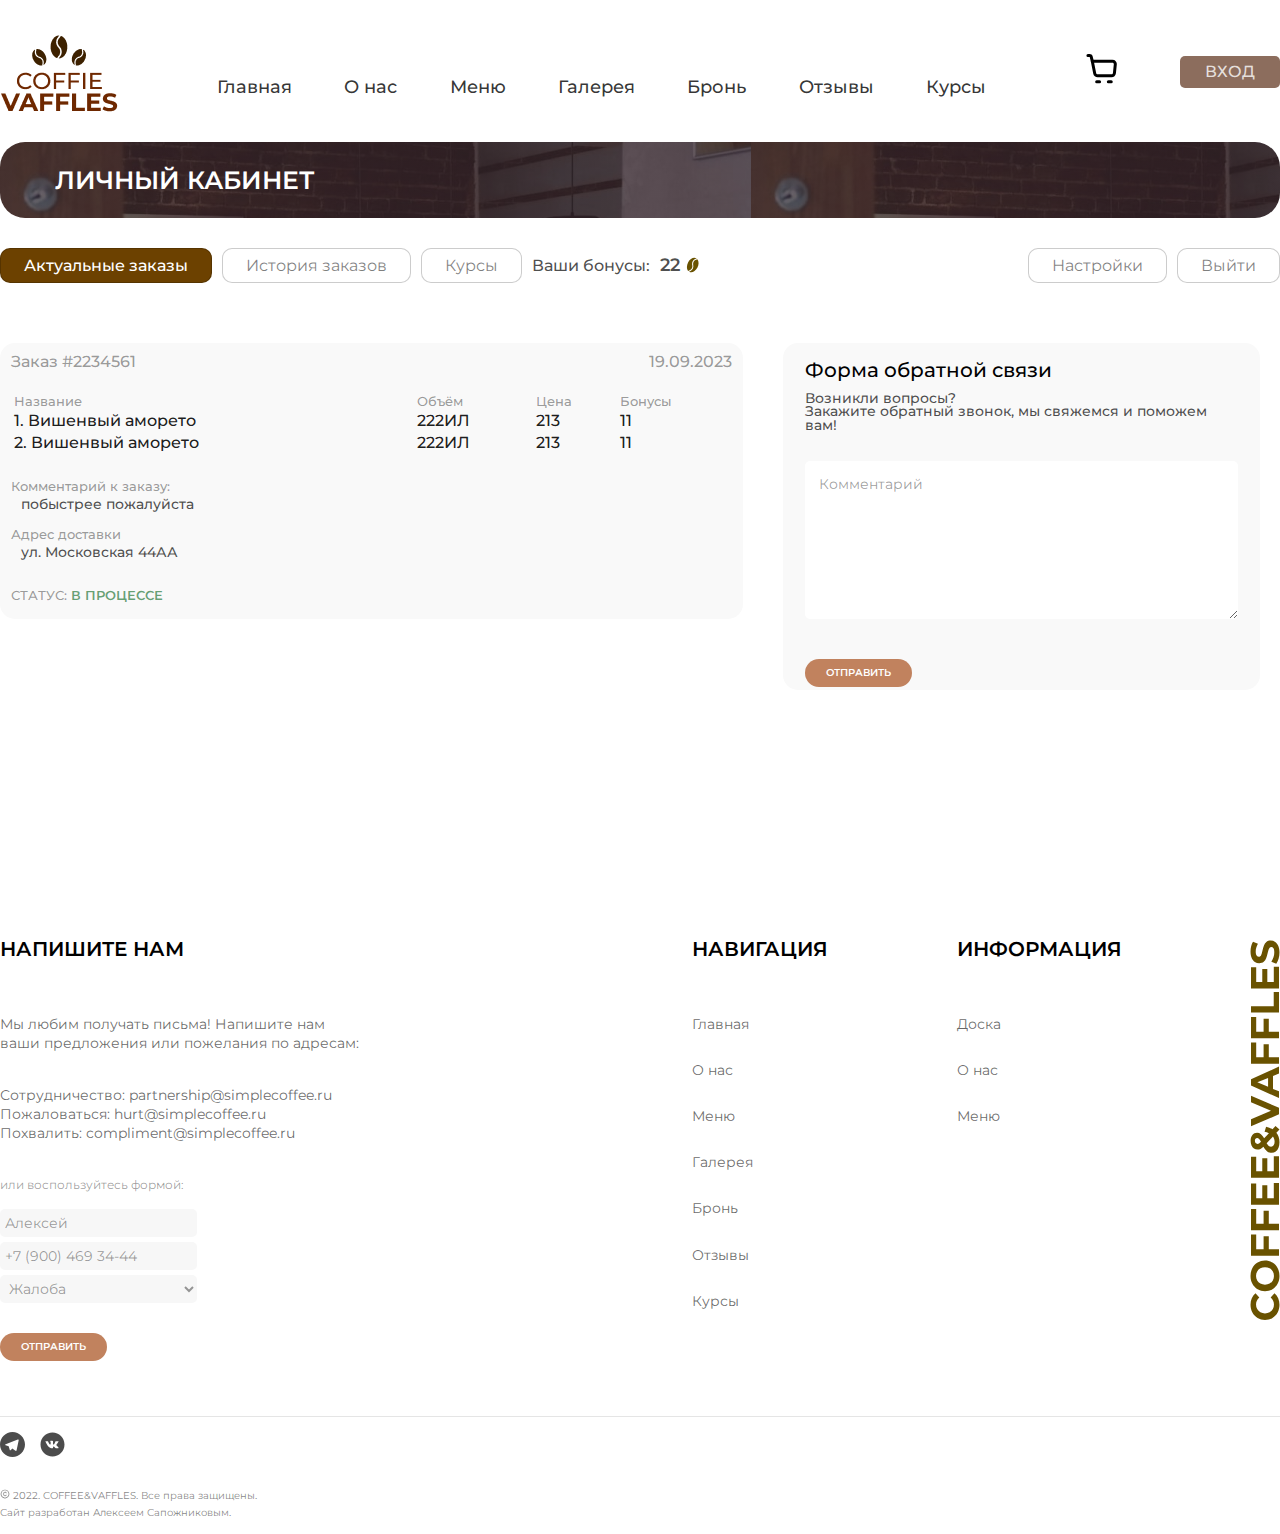
==== commit ab7b6286: "added admin and cart" ====
--- a/lk.html
+++ b/lk.html
@@ -44,28 +44,252 @@
             <h2>ЛИЧНЫЙ КАБИНЕТ</h2>
         </div>
         <div class="sort">
-            <a href="">История заказов</a>
-            <a href="">История заказов</a>
-            <a href="">История заказов</a>
+            <a href="" class="active" id="actualOrders">Актуальные заказы</a>
+            <a href="" id="historyOrders">История заказов</a>
+            <a href="" id="courses">Курсы</a>
             <p>Ваши бонусы: <span>22</span><svg width="16" height="17" viewBox="0 0 16 17" fill="none" xmlns="http://www.w3.org/2000/svg">
             <path d="M5.08053 13.0509C5.92413 12.6576 6.60807 11.9512 7.00756 11.0608C7.40705 10.1704 7.49544 9.15524 7.25661 8.20057C6.96229 7.00062 7.07835 5.72694 7.58369 4.61121C8.08903 3.49549 8.95008 2.61183 10.0102 2.12097L11.5318 1.4222C11.4759 1.38197 11.4262 1.33999 11.3642 1.30153C8.83921 -0.265806 5.1756 1.47943 3.16894 5.19693C1.4823 8.38582 1.53516 11.9605 3.17662 13.9232L5.08053 13.0509Z" fill="#695200"/>
             <path d="M8.21029 7.92621C8.50498 9.12582 8.39001 10.3993 7.88624 11.5155C7.38247 12.6318 6.52325 13.517 5.46444 14.0106L4.019 14.6734L4.13846 14.7586C6.66347 16.326 10.3287 14.5873 12.3354 10.8698C14.0229 7.73697 13.9928 4.14866 12.3657 2.21709L10.4039 3.12009C9.56497 3.5079 8.88269 4.20555 8.48038 5.08698C8.07807 5.96841 7.98227 6.97547 8.21029 7.92621Z" fill="#695200"/>
             </svg>
             </p>
-            <a href="">Настройки</a>
+            <a href="" id="settings">Настройки</a>
             <a href="">Выйти</a>
         </div>
+        <script>
+            $('.lk-page .sort a').click(function(e) {
+                e.preventDefault();
+                $('.lk-page .sort a').each(function(e) {
+                    $(this).removeAttr('class');
+                });
+                $(this).addClass('active');
+                
+                console.log('Актуальная вкладка: ' + $(this).attr('id'))
 
+                if ($(this).attr('id') == 'actualOrders') {
+                    $('.actual-orders').css('display', 'block');
+                    $('.history-orders').css('display', 'none');
+                    $('.settings').css('display', 'none');
+                    $('.personal-courses').css('display', 'none');
+
+                } else if ($(this).attr('id') == 'historyOrders') {
+                    $('.actual-orders').css('display', 'none');
+                    $('.history-orders').css('display', 'block');
+                    $('.settings').css('display', 'none');
+                    $('.personal-courses').css('display', 'none');
+                } else if ($(this).attr('id') == 'courses') { 
+                    $('.actual-orders').css('display', 'none');
+                    $('.history-orders').css('display', 'none');
+                    $('.settings').css('display', 'none');
+                    $('.personal-courses').css('display', 'block');
+                } else if ($(this).attr('id') == 'settings') { 
+                    $('.actual-orders').css('display', 'none');
+                    $('.history-orders').css('display', 'none');
+                    $('.personal-courses').css('display', 'none');
+                    $('.settings').css('display', 'block');
+                };
+            });
+        </script>
 
         <div class="content-block">
             <div class="actual-orders">
-                <div class="actual-orders-title">
-                    <p>Заказ #2234561</p>
-                    <p>19.09.2023</p>
-                </div>
+                <div class="actual-order">
+                    <div class="actual-order-title">
+                        <p>Заказ #2234561</p>
+                        <p>19.09.2023</p>
+                    </div>
+                    <table class="order-list">
+                        <tbody>
+                            <tr>
+                               
+                                <td>Название</td>
+                                <td>Объём</td>
+                                <td>Цена</td>
+                                <td>Бонусы</td>
+                            </tr>
+                            <tr>
+                                
+                                <td>1. Вишенвый аморето</td>
+                                <td>222ИЛ</td>
+                                <td>213</td>
+                                <td>11</td>
+                            </tr>
+                            <tr>
+                               
+                                <td>2. Вишенвый аморето</td>
+                                <td>222ИЛ</td>
+                                <td>213</td>
+                                <td>11</td>
+                            </tr>
+                        </tbody>
+                    </table>
+                    <div class="comment">
+                        <span>Комментарий к заказу:</span>
+                        <p>побыстрее пожалуйста</p>
+                    </div>
+                    <div class="adress">
+                        <span>Адрес доставки</span>
+                        <p>ул. Московская 44АА</p>
+                    </div>
+                    <div class="status">
+                        <p>СТАТУС: <span>В ПРОЦЕССЕ</span></p>
+                    </div>
+                </div>
+            </div>
+            <div class="history-orders">
+                <div class="actual-order">
+                    <div class="actual-order-title">
+                        <p>Заказ #2234561</p>
+                        <p>19.09.2023</p>
+                    </div>
+                    <table class="order-list">
+                        <tbody>
+                            <tr>
+                               
+                                <td>Название</td>
+                                <td>Объём</td>
+                                <td>Цена</td>
+                                <td>Бонусы</td>
+                            </tr>
+                            <tr>
+                                
+                                <td>1. Вишенвый аморето</td>
+                                <td>222ИЛ</td>
+                                <td>213</td>
+                                <td>11</td>
+                            </tr>
+                            <tr>
+                               
+                                <td>2. Вишенвый аморето</td>
+                                <td>222ИЛ</td>
+                                <td>213</td>
+                                <td>11</td>
+                            </tr>
+                        </tbody>
+                    </table>
+                    <div class="comment">
+                        <span>Комментарий к заказу:</span>
+                        <p>побыстрее пожалуйста</p>
+                    </div>
+                    <div class="adress">
+                        <span>Адрес доставки</span>
+                        <p>ул. Московская 44АА</p>
+                    </div>
+                    <div class="status">
+                        <p>СТАТУС: <span>ДОСТАВЛЕН</span></p>
+                    </div>
+                </div>
+                <div class="actual-order">
+                    <div class="actual-order-title">
+                        <p>Заказ #2234561</p>
+                        <p>19.09.2023</p>
+                    </div>
+                    <table class="order-list">
+                        <tbody>
+                            <tr>
+                               
+                                <td>Название</td>
+                                <td>Объём</td>
+                                <td>Цена</td>
+                                <td>Бонусы</td>
+                            </tr>
+                            <tr>
+                                
+                                <td>1. Вишенвый аморето</td>
+                                <td>222ИЛ</td>
+                                <td>213</td>
+                                <td>11</td>
+                            </tr>
+                            <tr>
+                               
+                                <td>2. Вишенвый аморето</td>
+                                <td>222ИЛ</td>
+                                <td>213</td>
+                                <td>11</td>
+                            </tr>
+                        </tbody>
+                    </table>
+                    <div class="comment">
+                        <span>Комментарий к заказу:</span>
+                        <p>побыстрее пожалуйста</p>
+                    </div>
+                    <div class="adress">
+                        <span>Адрес доставки</span>
+                        <p>ул. Московская 44АА</p>
+                    </div>
+                    <div class="status">
+                        <p>СТАТУС: <span>ДОСТАВЛЕН</span></p>
+                    </div>
+                </div>
+                <div class="actual-order">
+                    <div class="actual-order-title">
+                        <p>Заказ #2234561</p>
+                        <p>19.09.2023</p>
+                    </div>
+                    <table class="order-list">
+                        <tbody>
+                            <tr>
+                               
+                                <td>Название</td>
+                                <td>Объём</td>
+                                <td>Цена</td>
+                                <td>Бонусы</td>
+                            </tr>
+                            <tr>
+                                
+                                <td>1. Вишенвый аморето</td>
+                                <td>222ИЛ</td>
+                                <td>213</td>
+                                <td>11</td>
+                            </tr>
+                            <tr>
+                               
+                                <td>2. Вишенвый аморето</td>
+                                <td>222ИЛ</td>
+                                <td>213</td>
+                                <td>11</td>
+                            </tr>
+                        </tbody>
+                    </table>
+                    <div class="comment">
+                        <span>Комментарий к заказу:</span>
+                        <p>побыстрее пожалуйста</p>
+                    </div>
+                    <div class="adress">
+                        <span>Адрес доставки</span>
+                        <p>ул. Московская 44АА</p>
+                    </div>
+                    <div class="status">
+                        <p>СТАТУС: <span>ДОСТАВЛЕН</span></p>
+                    </div>
+                </div>
+                
+            </div>
+            <div class="personal-courses">
+                <h3>Ваш курс</h3>
+                <img src="./content/couse.png" alt="">
+            </div>
+            <div class="settings">
+                <h3>НАСТРОЙКИ ПОЛЬЗОТВАТЕЛЯ</h3>
+                <form action="">
+                    <p>Сменить имя</p><input type="text" placeholder="Alexey"><button type="submit">СМЕНИТЬ</button>
+                </form>
+                <form action="">
+                    <p>Сменить имя</p><input type="text" placeholder="Alexey"><button type="submit">СМЕНИТЬ</button>
+                </form>
+                <form action="">
+                    <p>Сменить имя</p><input type="text" placeholder="Alexey"><button type="submit">СМЕНИТЬ</button>
+                </form>
+                <form action="">
+                    <p>Сменить имя</p><input type="text" placeholder="Alexey"><button type="submit">СМЕНИТЬ</button>
+                </form>
             </div>
             <div class="help-form">
-
+                <h3>Форма обратной связи</h3>
+                <p>Возникли вопросы?<br>Закажите обратный звонок, мы свяжемся и поможем вам!</p>
+                <form action="">
+                    <textarea name="" id="" cols="30" rows="10" placeholder="Комментарий" ></textarea>
+                    <button type="submit">ОТПРАВИТЬ</button>
+                </form>
             </div>
         </div>
     </main>
--- a/styles.css
+++ b/styles.css
@@ -85,6 +85,236 @@
   }
 }
 
+.login-popup {
+    top: 0;
+    position: fixed;
+    width: 100%;
+    height: 100%;
+    background: rgba(0, 0, 0, 0.59);
+    z-index: 99;
+    display: flex;
+    align-items: center;
+    justify-content: center;
+}
+
+.login-popup-content {
+    width: 747px;
+    height: 401px;
+    background: #FFFFFF;
+    border-radius: 25px;
+    display: flex;
+    flex-direction: column;
+    align-items: center;
+}
+
+.login-popup-content h2 {
+    font-family: 'Montserrat';
+    font-style: normal;
+    font-weight: 600;
+    font-size: 30px;
+    line-height: 98.9%;
+    color: #000000;
+    margin-bottom: 23px;    
+    margin-top: 40px;
+}
+
+.login-popup-content p {
+    font-family: 'Montserrat';
+    font-style: normal;
+    font-weight: 500;
+    font-size: 18px;
+    line-height: 98.9%;
+    color: rgba(0, 0, 0, 0.6);
+    margin-bottom: 41px;
+}
+
+.login-popup-content form {
+    display: flex;
+    flex-direction: column;
+    align-items: center;
+    gap: 10px;
+}
+
+.login-popup-content form input {
+    outline: none;
+    border: none;
+    width: 420px;
+    height: 41px;
+    background: #F6F6F6;
+    border-radius: 10px;
+    padding-left: 14px;
+}
+
+.login-popup-content form input::placeholder {
+    font-family: 'Montserrat';
+    font-style: normal;
+    font-weight: 400;
+    font-size: 16px;
+    line-height: 137.4%;
+    color: rgba(0, 0, 0, 0.4);
+}
+
+.login-popup-content form button {
+    outline: none;
+    border: none;
+    width: 191px;
+    height: 42px;
+    background: #703D3D;
+    border-radius: 15px;
+    font-family: 'Montserrat';
+    font-style: normal;
+    font-weight: 600;
+    font-size: 15px;
+    line-height: 80.4%;
+    display: flex;
+    align-items: center;
+    justify-content: center;
+    color: #FFFFFF;
+    margin-top: 62px;
+}
+
+.login-popup-content span {
+    font-family: 'Montserrat';
+    font-style: normal;
+    font-weight: 400;
+    font-size: 14px;
+    line-height: 80.4%;
+    color: rgba(0, 0, 0, 0.6);
+    margin-top: 15px;
+}
+
+.login-popup-content span a {
+    font-family: 'Montserrat';
+    font-style: normal;
+    font-weight: 700;
+    font-size: 14px;
+    line-height: 80.4%;
+    text-decoration-line: underline;
+    color: rgba(0, 0, 0, 0.6);
+    margin-left: 5px;
+}
+
+
+
+
+
+
+
+
+.reg-popup {
+    top: 0;
+    position: fixed;
+    width: 100%;
+    height: 100%;
+    background: rgba(0, 0, 0, 0.59);
+    z-index: 99;
+    display: flex;
+    align-items: center;
+    justify-content: center;
+}
+
+.reg-popup-content {
+    width: 747px;
+    height: 502px;
+    background: #FFFFFF;
+    border-radius: 25px;
+    display: flex;
+    flex-direction: column;
+    align-items: center;
+}
+
+.reg-popup-content h2 {
+    font-family: 'Montserrat';
+    font-style: normal;
+    font-weight: 600;
+    font-size: 30px;
+    line-height: 98.9%;
+    color: #000000;
+    margin-bottom: 23px;    
+    margin-top: 40px;
+}
+
+.reg-popup-content p {
+    font-family: 'Montserrat';
+    font-style: normal;
+    font-weight: 500;
+    font-size: 18px;
+    line-height: 98.9%;
+    color: rgba(0, 0, 0, 0.6);
+    margin-bottom: 41px;
+}
+
+.reg-popup-content form {
+    display: flex;
+    flex-direction: column;
+    align-items: center;
+    gap: 10px;
+}
+
+.reg-popup-content form input {
+    outline: none;
+    border: none;
+    width: 420px;
+    height: 41px;
+    background: #F6F6F6;
+    border-radius: 10px;
+    padding-left: 14px;
+}
+
+.reg-popup-content form input::placeholder {
+    font-family: 'Montserrat';
+    font-style: normal;
+    font-weight: 400;
+    font-size: 16px;
+    line-height: 137.4%;
+    color: rgba(0, 0, 0, 0.4);
+}
+
+.reg-popup-content form button {
+    outline: none;
+    border: none;
+    width: 191px;
+    height: 42px;
+    background: #703D3D;
+    border-radius: 15px;
+    font-family: 'Montserrat';
+    font-style: normal;
+    font-weight: 600;
+    font-size: 15px;
+    line-height: 80.4%;
+    display: flex;
+    align-items: center;
+    justify-content: center;
+    color: #FFFFFF;
+    margin-top: 13px;
+}
+
+.reg-popup-content span {
+    font-family: 'Montserrat';
+    font-style: normal;
+    font-weight: 400;
+    font-size: 14px;
+    line-height: 80.4%;
+    color: rgba(0, 0, 0, 0.6);
+    margin-top: 15px;
+}
+
+.reg-popup-content span a {
+    font-family: 'Montserrat';
+    font-style: normal;
+    font-weight: 700;
+    font-size: 14px;
+    line-height: 80.4%;
+    text-decoration-line: underline;
+    color: rgba(0, 0, 0, 0.6);
+    margin-left: 5px;
+}
+
+.login-popup, .reg-popup {
+    display: none;
+}
+
+
 header {
     margin: auto;
     margin-top: 30px;
@@ -1445,6 +1675,16 @@
     color: rgba(0, 0, 0, 0.7);
 }
 
+.sort a.active {
+    background: #6C4100;
+    font-family: 'Montserrat';
+    font-style: normal;
+    font-weight: 500;
+    font-size: 16px;
+    line-height: 98.9%;
+    color: white;
+}
+
 .lk-page .content-block {
     margin: auto;
     display: flex;
@@ -1455,12 +1695,97 @@
 }
 
 .lk-page .content-block div {
-    border: 1px solid red;
+    /* border: 1px solid red; */
     flex: 0.49;
 }
 
 .lk-page .content-block .help-form {
     margin-left: 40px;
+}
+
+.history-orders {
+    display: none;
+}
+
+.personal-courses {
+    display: none;
+}
+
+.personal-courses h3 {
+    font-family: 'Montserrat';
+    font-style: normal;
+    font-weight: 600;
+    font-size: 20px;
+    line-height: 98.9%;
+    color: #000000;
+    margin-bottom: 30px;
+}
+
+.settings {
+    display: none;
+}
+
+.settings h3  {
+    font-family: 'Montserrat';
+    font-style: normal;
+    font-weight: 600;
+    font-size: 25px;
+    line-height: 98.9%;
+    margin-bottom: 53px;
+    color: #000000;
+
+}
+
+.settings form {
+    display: flex;
+    flex-direction: row;
+    align-items: center;
+    margin-bottom: 30px;
+}
+
+.settings form p {
+    font-family: 'Montserrat';
+    font-style: normal;
+    font-weight: 400;
+    font-size: 16px;
+    line-height: 98.9%;
+    color: rgba(0, 0, 0, 0.5);
+    margin-right: 15px;
+}
+
+.settings form input {
+    border: none;
+    outline: none;
+    width: 249px;
+    height: 35px;
+    background: #F7F7F7;
+    padding-left: 15px;
+    margin-right: 30px;
+}
+
+.settings form input::placeholder {
+    font-family: 'Montserrat';
+    font-style: normal;
+    font-weight: 400;
+    font-size: 16px;
+    line-height: 137.4%;
+    color: rgba(0, 0, 0, 0.4);
+    
+}
+
+.settings form button {
+    width: 135px;
+    height: 35px;
+    background: #512700;
+    border-radius: 5px;
+    font-family: 'Montserrat';
+    font-style: normal;
+    font-weight: 600;
+    font-size: 14px;
+    line-height: 111.4%;
+    color: #FFFFFF;
+    border: none;
+    outline: none;
 }
 
 .help-form {
@@ -1469,16 +1794,584 @@
     height: 347px;
     background: #F9F9F9;
     border-radius: 15px;
-}
-
-.actual-orders {
+    padding: 18px 22px;
+}
+
+.help-form h3 {
+    font-family: 'Montserrat';
+    font-style: normal;
+    font-weight: 500;
+    font-size: 20px;
+    line-height: 98.9%;
+    color: #000000;
+    margin-bottom: 11px;
+}
+
+.help-form p {
+    font-family: 'Montserrat';
+    font-style: normal;
+    font-weight: 500;
+    font-size: 14px;
+    line-height: 98.9%;
+    color: rgba(0, 0, 0, 0.7);
+    margin-bottom: 28px;
+}
+
+.help-form form {
+    display: flex;
+    flex-direction: column;
+}
+
+.help-form form textarea {
+    width: 433px;
+    height: 158px;
+    background: #FFFFFF;
+    border-radius: 5px;
+    padding: 14px;
+    border: none;
+    outline: none;
+    margin-bottom: 40px;
+}
+
+.help-form form textarea::placeholder{
+    font-family: 'Montserrat';
+    font-style: normal;
+    font-weight: 400;
+    font-size: 14px;
+    line-height: 137.4%;
+    color: rgba(0, 0, 0, 0.4);
+
+}
+
+.help-form form button {
+    width: 107px;
+    height: 28px;
+    background: #C1825E;
+    border-radius: 15px;
+    font-family: 'Montserrat';
+    font-style: normal;
+    font-weight: 600;
+    font-size: 10px;
+    line-height: 111.4%;
+    border: none;
+    outline: none;
+    color: #FFFFFF;
+}
+
+.actual-order {
     width: 743px;
     height: 276px;
     background: #F9F9F9;
     border-radius: 15px;
-}
-
-.actual-orders-title {
+    padding: 11px;
+    margin-bottom: 20px
+}
+
+.actual-order-title {
     display: flex;
     justify-content: space-between;
+    margin-bottom: 22px;
+}
+
+.actual-order-title p {
+    font-family: 'Montserrat';
+    font-style: normal;
+    font-weight: 500;
+    font-size: 16px;
+    line-height: 98.9%;
+    display: flex;
+    align-items: center;
+    text-align: center;
+    color: rgba(0, 0, 0, 0.4);
+}
+
+.order-list{
+	width: 100%;
+	border-collapse:collapse;
+	border-spacing:0;
+	height: auto;
+}
+.order-list,.order-list td, .order-list th {
+	/* border: 1px solid #595959; */
+}
+.order-list td,.order-list th {
+	padding: 3px;
+	width: 30px;
+}
+.order-list th {
+	background: #347c99; 
+	color: #fff; 
+	font-weight: normal;
+}
+
+.order-list tbody tr td {
+    font-family: 'Montserrat';
+    font-style: normal;
+    font-weight: 500;
+    font-size: 16px;
+    line-height: 98.9%;
+    color: rgba(0, 0, 0, 0.9);
+}
+
+.order-list tbody tr:first-child {
+    margin-bottom: 10px;
+}
+
+.order-list tbody tr:first-child td { 
+    font-family: 'Montserrat';
+    font-style: normal;
+    font-weight: 500;
+    font-size: 13px;
+    line-height: 98.9%;
+    color: rgba(0, 0, 0, 0.4);
+}
+
+/* .order-list td:first-child {
+    max-width: 13px;
+} */
+
+.order-list td:nth-child(1) {
+    width: 200px;
+}
+
+
+.actual-order .comment {
+    margin-top: 20px;
+    margin-bottom: 10px;
+}
+
+.actual-order .comment span {
+    font-family: 'Montserrat';
+    font-style: normal;
+    font-weight: 500;
+    font-size: 13px;
+    line-height: 98.9%;
+    color: rgba(0, 0, 0, 0.4);
+}
+
+.actual-order .comment p {
+    font-family: 'Montserrat';
+    font-style: normal;
+    font-weight: 500;
+    font-size: 14px;
+    line-height: 98.9%;
+    color: rgba(0, 0, 0, 0.7);
+    margin-left: 10px;
+}
+
+.actual-order .adress {
+    margin-top: 10px;
+    margin-bottom: 30px;
+}
+
+.actual-order .adress span {
+    font-family: 'Montserrat';
+    font-style: normal;
+    font-weight: 500;
+    font-size: 13px;
+    line-height: 98.9%;
+    color: rgba(0, 0, 0, 0.4);
+    margin-bottom: 5px;
+}
+
+
+.actual-order .adress p {
+    font-family: 'Montserrat';
+    font-style: normal;
+    font-weight: 500;
+    font-size: 14px;
+    line-height: 98.9%;
+    color: rgba(0, 0, 0, 0.7);
+    margin-left: 10px;
+}
+
+.actual-order .status p {
+    font-family: 'Montserrat';
+    font-style: normal;
+    font-weight: 500;
+    font-size: 13px;
+    line-height: 98.9%;
+    color: rgba(0, 0, 0, 0.4);
+}
+
+.actual-order .status p span {
+    font-family: 'Montserrat';
+    font-style: normal;
+    font-weight: 600;
+    font-size: 13px;
+    line-height: 98.9%;
+    color: rgba(3, 101, 24, 0.6);
+}
+
+.cart-page h2 {
+    text-transform: uppercase;
+    margin: auto;
+    margin-top: 49px;
+    margin-bottom: 59px;
+    max-width: 1500px;
+    width: 100%;
+    text-align: left;
+    font-family: 'Montserrat';
+    font-style: normal;
+    font-weight: 700;
+    font-size: 50px;
+    line-height: 98.9%;;
+    color: #000000;
+}
+
+.cart-page .content {
+    margin: auto;
+    max-width: 1500px;
+    width: 100%;
+    display: flex;
+    flex-direction: row;
+    margin-bottom: 50px;
+}
+
+.cart-page-list {
+    /* border:1px solid red; */
+    max-width: 682px;
+    width: 100%;
+    min-height: 650px;
+    margin-bottom: 200px;
+    border-right: 3px solid #D9D9D9;
+}
+
+.cart-page-list h3 {
+    text-transform: uppercase;
+    font-family: 'Montserrat';
+    font-style: normal;
+    font-weight: 500;
+    font-size: 18px;
+    line-height: 98.9%;
+    color: rgba(0, 0, 0, 0.6);
+    margin-bottom: 20px;
+}
+
+.cart-page-list .cart-item {
+    width: 623px;
+    height: 78px;
+    border: 1px solid rgba(0, 0, 0, 0.1);
+    border-radius: 10px;
+    display: flex;
+    flex-direction: row;
+    justify-content: space-between;
+    align-items: center;
+    padding: 0px 12px 0px 12px;
+    margin-bottom: 10px;
+}
+
+.cart-page-list .cart-item img {
+    max-width: 53px;
+}
+
+.cart-page-list .cart-item h4 {
+    max-width: 300px;
+    width: 100%;
+}
+
+.cart-page-list .cart-item p {
+    font-family: 'Montserrat';
+    font-style: normal;
+    font-weight: 600;
+    font-size: 15px;
+    line-height: 80.4%;
+    color: #36242A;
+}
+
+.cart-page-list .cart-item span {
+    font-family: 'Montserrat';
+    font-style: normal;
+    font-weight: 600;
+    font-size: 12px;
+    line-height: 80.4%;
+    color: rgba(54, 36, 42, 0.5);
+}
+
+.cart-page-list .cart-item a {
+    display: flex;
+    flex-direction: row;
+    justify-content: center;
+    align-items: center;
+    width: 40px;
+    height: 34px;
+    background: #A20000;
+    border-radius: 10px;
+}
+
+.cart-order {
+    margin-left: 50px;
+}
+
+.cart-order p {
+    font-family: 'Montserrat';
+    font-style: normal;
+    font-weight: 500;
+    font-size: 18px;
+    line-height: 98.9%;
+    color: rgba(0, 0, 0, 0.6);
+    margin-bottom: 10px;
+    margin-top: 20px;
+}
+
+.personal-info {
+    display: flex;
+    flex-direction: row;
+    flex-wrap: wrap;
+    justify-content: space-between;
+    max-width: 421px;
+}
+
+.personal-info input {
+    width: 197px;
+    height: 41px;
+    margin-bottom: 15px;
+    background: #F6F6F6;
+    border-radius: 10px;
+    border: none;
+    outline: none;
+    padding-left: 10px;
+}
+
+.personal-info input {
+    color: rgba(0, 0, 0, 0.664);
+    font-weight: 500;
+}
+
+.personal-info input::placeholder {
+    font-family: 'Montserrat';
+    font-style: normal;
+    font-weight: 400;
+    font-size: 16px;
+    line-height: 137.4%;
+    color: rgba(0, 0, 0, 0.4);
+}
+
+.personal-info textarea[type=text] {
+    color: rgba(0, 0, 0, 0.664);
+    font-weight: 500;
+}
+
+
+.personal-info input:nth-child(1) {
+    width: 420px;
+    height: 41px;
+}
+
+.personal-info textarea {
+    width: 420px;
+    height: 100px;
+    margin-bottom: 15px;
+    background: #F6F6F6;
+    border-radius: 10px;
+    padding-top: 10px;
+    border: none;
+    outline: none;
+    padding-left: 10px;
+    font-family: 'Montserrat';
+    font-style: normal;
+    font-weight: 400;
+    font-size: 16px;
+    line-height: 137.4%;
+    color: rgba(0, 0, 0, 0.4);
+}
+
+.cart-order .type {
+    display: flex;
+    flex-direction: row;
+    gap: 10px;
+}
+
+.cart-order .type label {
+    background: #FFFFFF;
+    border: 1px solid rgba(0, 0, 0, 0.2);
+    border-radius: 10px;
+    font-family: 'Montserrat';
+    font-style: normal;
+    font-weight: 400;
+    font-size: 16px;
+    line-height: 98.9%;
+    display: flex;
+    align-items: center;
+    justify-content: center;
+    color: rgba(0, 0, 0, 0.5);
+    padding: 9px 23px;
+    width: 141px;
+}
+
+.cart-order .type-pay {
+    display: flex;
+    flex-direction: row;
+    gap: 10px;
+}
+
+.cart-order .type-pay label {
+    background: #FFFFFF;
+    border: 1px solid rgba(0, 0, 0, 0.2);
+    border-radius: 10px;
+    font-family: 'Montserrat';
+    font-style: normal;
+    font-weight: 400;
+    font-size: 14px;
+    line-height: 98.9%;
+    display: flex;
+    align-items: center;
+    justify-content: center;
+    color: rgba(0, 0, 0, 0.5);
+    padding: 7px 20px;
+    width: 130px;
+}
+
+.cart-order .result {
+    display: flex;
+    flex-direction: row;
+    align-items: center;
+    justify-content: space-between;
+    margin-top: 50px;
+}
+
+.cart-order .result p span {
+    font-family: 'Montserrat';
+    font-style: normal;
+    font-weight: 600;
+    font-size: 24px;
+    line-height: 98.9%;
+    color: rgba(0, 65, 6, 0.6);
+    margin: 0px 3px 0px 3px;
+}
+
+.cart-order .result button {
+    outline: none;
+    border: none;
+    display: flex;
+    padding: 9px 23px;
+    width: 169px;
+    height: 37px;
+    background: #FFFFFF;
+    border: 1px solid rgba(0, 0, 0, 0.2);
+    border-radius: 10px;
+    display: flex;
+    align-items: center;
+    justify-content: center;
+    font-family: 'Montserrat';
+    font-style: normal;
+    font-weight: 500;
+    font-size: 19px;
+    line-height: 98.9%;
+    color: rgba(0, 0, 0, 0.5);
+}
+
+.content-block-admin {
+    max-width: 1500px;
+    width: 100%;
+    margin: auto;
+}
+
+.content-block-admin .actual-orders {
+    display: flex;
+    flex-direction: row;
+    flex-wrap: wrap;
+    gap: 20px;
+}
+
+.content-block-admin .actual-orders .actual-order {
+    width: 487.11px;
+    height: 394px;
+    background: #F9F9F9;
+    border-radius: 15px;
+}
+
+.retviews-orders {
+    margin-bottom: 200px;
+    display: flex;
+    flex-direction: row;
+    flex-wrap: wrap;
+    justify-content: space-between;
+    row-gap: 20px;
+}
+
+.retview-order {
+    width: 487px;
+    min-height: 182px;
+    background: #F9F9F9;
+    border-radius: 15px;
+    padding: 8px 18px
+}
+
+.retview-order-title {
+    display: flex;
+    flex-direction: row;
+    justify-content: space-between;
+    margin-bottom: 19px;
+}
+
+.retview-order-title p {
+    font-family: 'Montserrat';
+    font-style: normal;
+    font-weight: 500;
+    font-size: 16px;
+    line-height: 98.9%;
+    color: rgba(0, 0, 0, 0.4);
+}
+
+.retview-order h4 {
+    font-family: 'Montserrat';
+    font-style: normal;
+    font-weight: 500;
+    font-size: 13px;
+    line-height: 98.9%;
+    color: rgba(0, 0, 0, 0.4);
+    margin-bottom: 8px;
+}
+
+.retview-order h5 {
+    font-family: 'Montserrat';
+    font-style: normal;
+    font-weight: 500;
+    font-size: 13px;
+    line-height: 98.9%;
+    color: rgba(0, 0, 0, 0.4);
+    margin-bottom: 3px;
+}
+
+.retview-order h4 span {
+    margin-left: 5px;
+}
+
+
+.retview-order h4 span, .retview-order span {
+    font-family: 'Montserrat';
+    font-style: normal;
+    font-weight: 500;
+    font-size: 14px;
+    line-height: 98.9%;
+    color: rgba(0, 0, 0, 0.7);
+}
+
+.retview-order a {
+    margin-top: 19px;
+    text-decoration: none;
+    display: flex;
+    justify-content: center;
+    align-items: center;
+    padding: 9px 15px;
+    width: 108px;
+    height: 31px;
+    background: #37492E;
+    border-radius: 10px;
+    font-family: 'Montserrat';
+    font-style: normal;
+    font-weight: 600;
+    font-size: 12px;
+    line-height: 98.9%;
+    color: white
+
+}
+
+.content-block-admin .retviews-orders {
+    display: none;
+}
+
+.content-block-admin .editor {
+    display: none;
 }